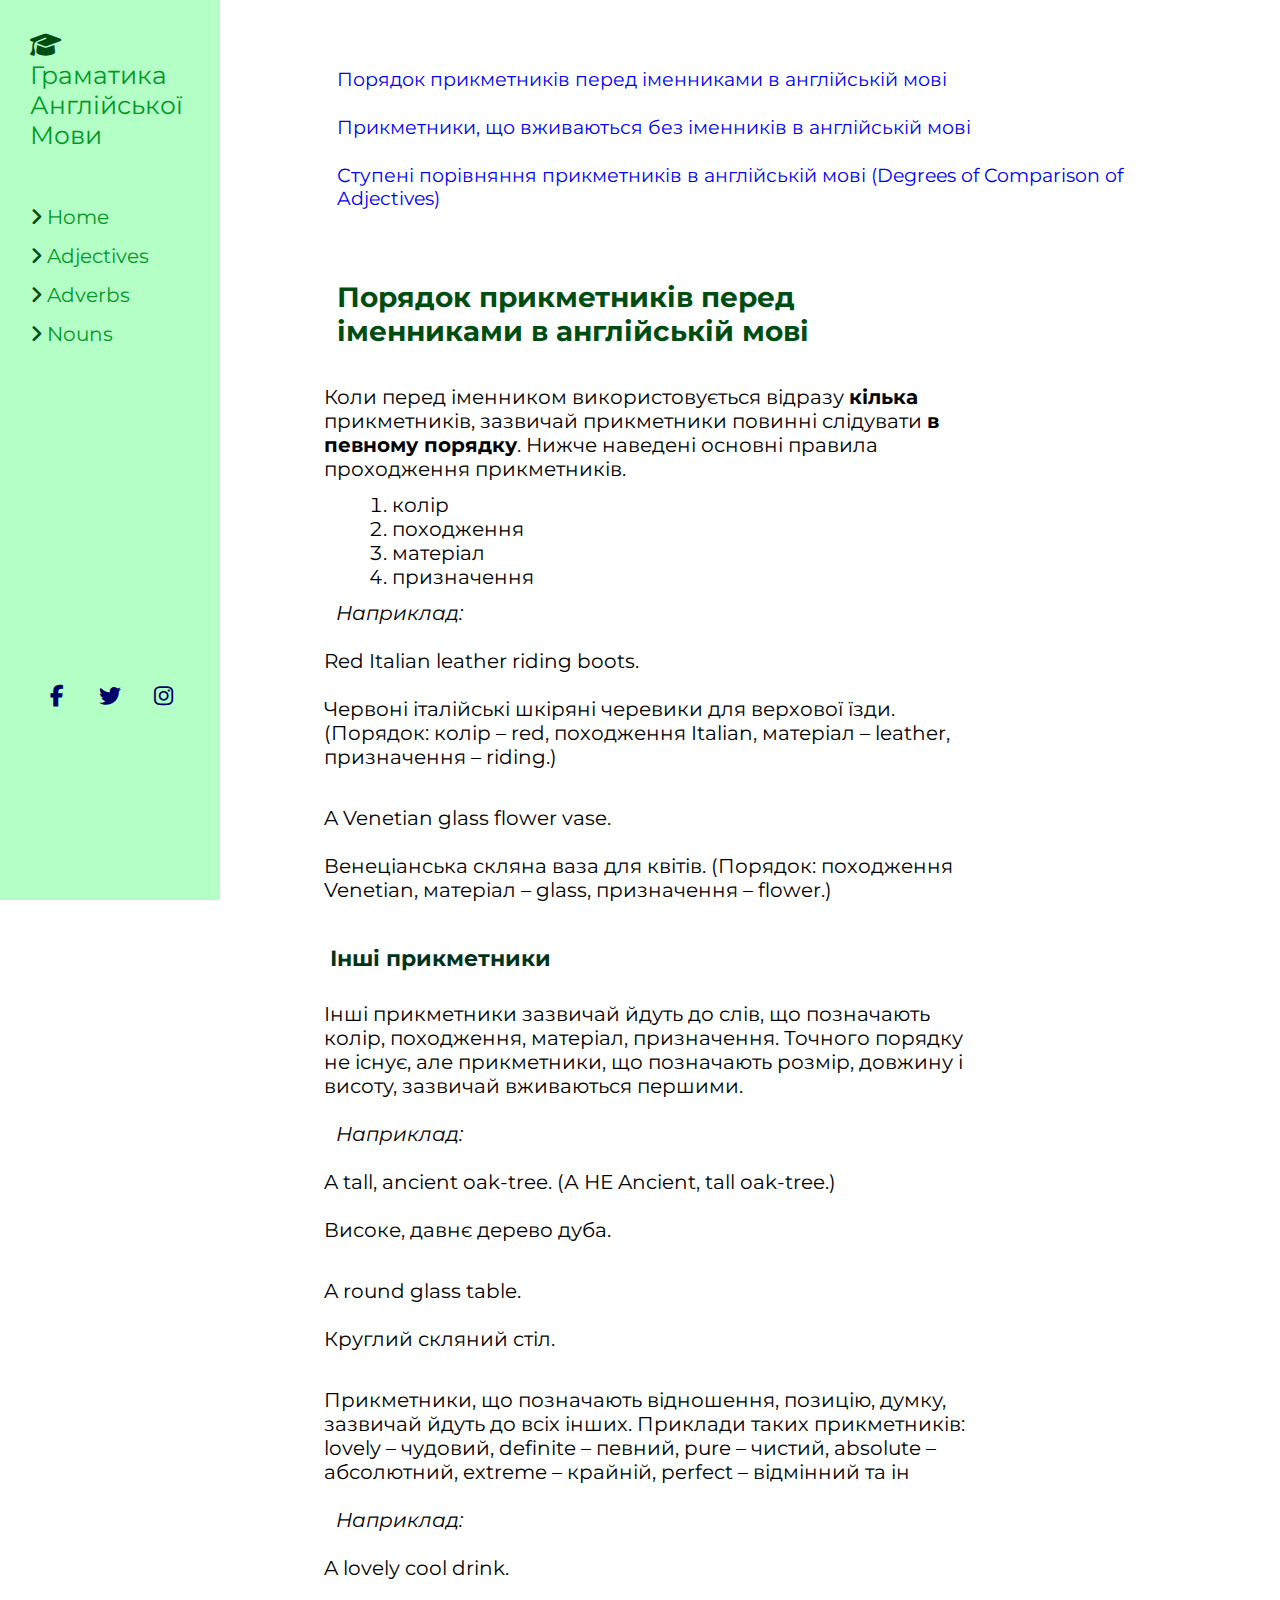
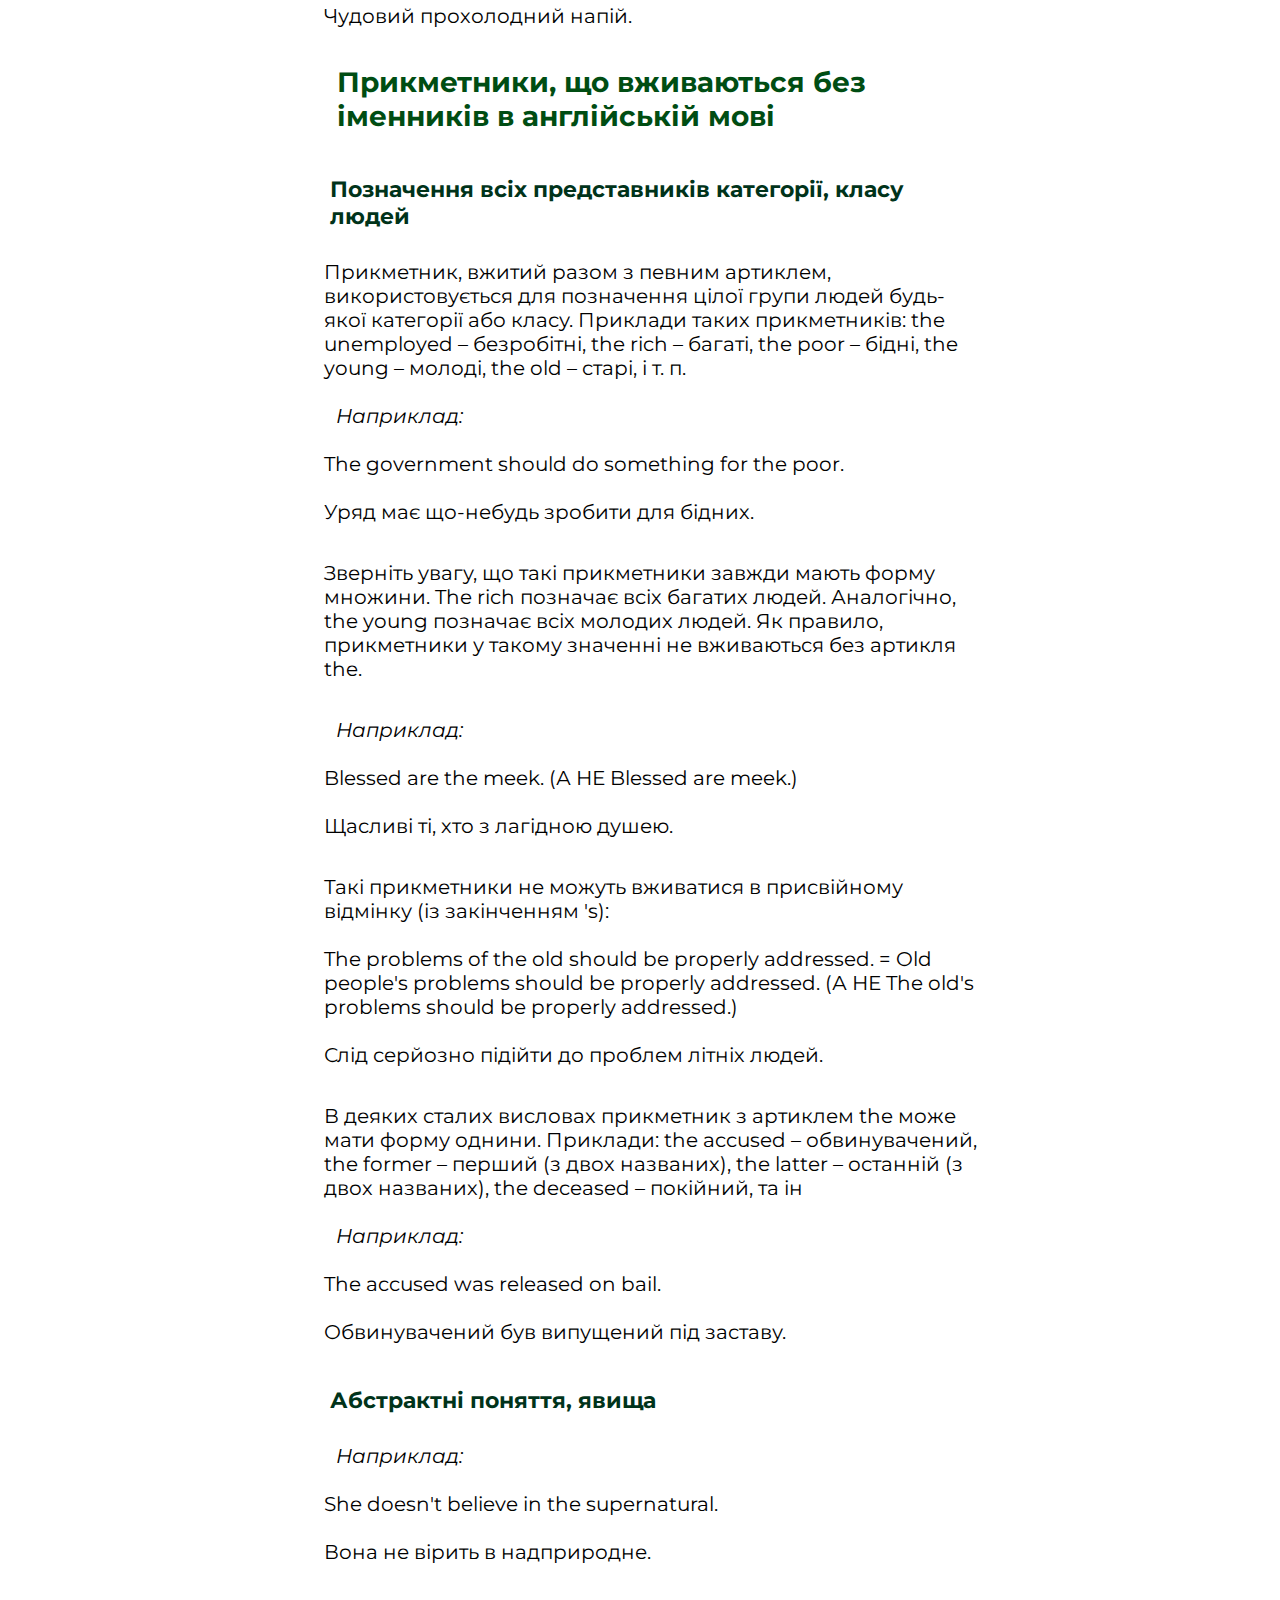
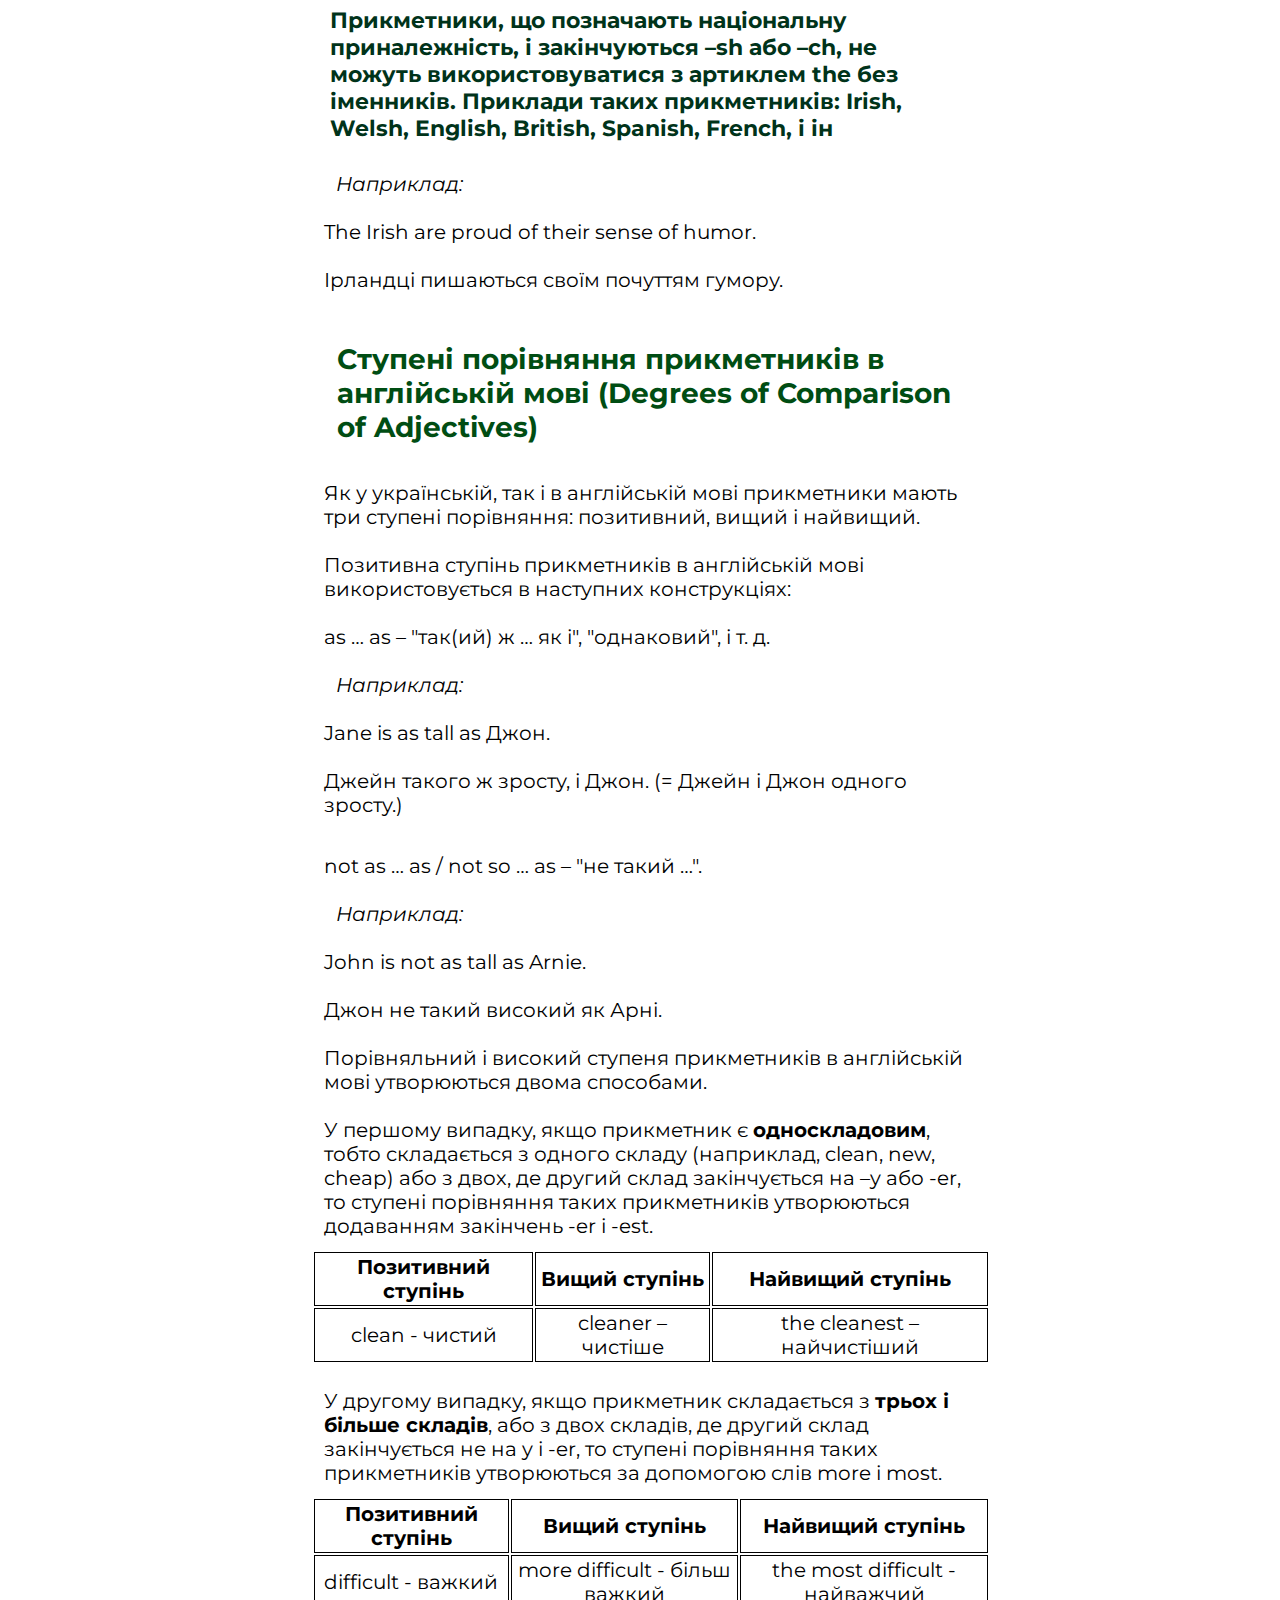
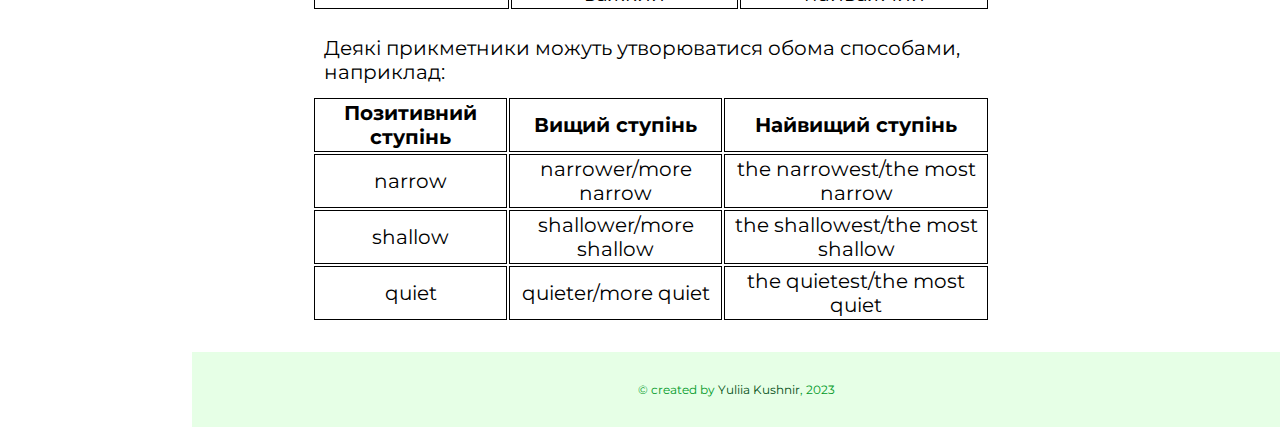
==== Simple_site_2/adjectives.html @ 75a21b82 "Add files via upload" ====
<!DOCTYPE html>
<html lang="en">
<head>
    <meta charset="UTF-8">
    <meta name="viewport" content="width=device-width, initial-scale=1.0">
    <title>Граматика англійської мови</title>

    <link rel="stylesheet" href="https://cdnjs.cloudflare.com/ajax/libs/font-awesome/6.5.1/css/all.min.css">
    <link rel="stylesheet" href="css/style.css">
    <link rel="icon" type="image/x-icon" href="img/favicon.ico">

    <script src="js/script.js" defer></script>
</head>
<body>
        <!-- header section starts -->
    <div id="menu-btn" class="fas fa-bars"></div>

    <header class="header">
        <!-- href="#" Не вказує ім'я ідентифікатора, але має відповідне розташування – верхню частину сторінки. Клацання на прив'язці пересуне позицію прокрутки вгору.href="#" -->
        <a href="#" class="logo"><i class="fas fa-graduation-cap"></i>Граматика англійської мови</a>

        <nav class="navbar">
            <a href="/index.html"> <i class="fas fa-angle-right"></i>  home </a>
            <a href="adjectives.html"> <i class="fas fa-angle-right"></i> adjectives</a>
            <a href="adverbs.html"> <i class="fas fa-angle-right"></i>  adverbs </a>
            <a href="nouns.html"> <i class="fas fa-angle-right"></i>  nouns </a>

        </nav>

        <div class="share">
            <a href="#" class="fab fa-facebook-f"></a>
            <a href="#" class="fab fa-twitter"></a>
            <a href="#" class="fab fa-instagram"></a>
        </div>
    </header>
    <!-- header section ends -->

    <section class="adjectives">   
        <div class="chapters">
            <p><a href="#C1">Порядок прикметників перед іменниками в англійській мові</a></p>
            <p><a href="#C2">Прикметники, що вживаються без іменників в англійській мові</a></p>
            <p><a href="#C3">Ступені порівняння прикметників в англійській мові (Degrees of Comparison of Adjectives)</a></p>
        </div>     
        <div class="content">
            <h3 id="C1">Порядок прикметників перед іменниками в англійській мові</h3>
            <p>Коли перед іменником використовується відразу <strong>кілька</strong> прикметників, зазвичай прикметники повинні слідувати <strong>в певному порядку</strong>. Нижче наведені основні правила проходження прикметників.</p>
            <ol  class="list1" type="1">
                <li>колір</li>
                <li>походження</li>
                <li>матеріал</li>
                <li>призначення</li>
            </ol>
            <p><span>Наприклад:</span></p>
            <p>Red Italian leather riding boots.</p>
            <p>Червоні італійські шкіряні черевики для верхової їзди. (Порядок: колір – red, походження Italian, матеріал – leather, призначення – riding.)</p>
            <br>
            <p>A Venetian glass flower vase.</p>
            <p>Венеціанська скляна ваза для квітів. (Порядок: походження Venetian, матеріал – glass, призначення – flower.)</p>

            <br>
            <h4>Інші прикметники</h4>
            <p>Інші прикметники зазвичай йдуть до слів, що позначають колір, походження, матеріал, призначення. Точного порядку не існує, але прикметники, що позначають розмір, довжину і висоту, зазвичай вживаються першими.</p>
            <p><span>Наприклад:</span></p>
            <p>A tall, ancient oak-tree. (А НЕ Ancient, tall oak-tree.)</p>
            <p>Високе, давнє дерево дуба.</p>
            <br>
            <p>A round glass table.</p>
            <p>Круглий скляний стіл.</p>
            <br>

            <p>Прикметники, що позначають відношення, позицію, думку, зазвичай йдуть до всіх інших. Приклади таких прикметників: lovely – чудовий, definite – певний, pure – чистий, absolute – абсолютний, extreme – крайній, perfect – відмінний та ін</p>
            <p><span>Наприклад:</span></p>
            <p>A lovely cool drink.</p>
            <p>Чудовий прохолодний напій.</p>
            
            <h3 id="C2">Прикметники, що вживаються без іменників в англійській мові</h3>
            <h4>Позначення всіх представників категорії, класу людей</h4>
            <p>Прикметник, вжитий разом з певним артиклем, використовується для позначення цілої групи людей будь-якої категорії або класу. Приклади таких прикметників: the unemployed – безробітні, the rich – багаті, the poor – бідні, the young – молоді, the old – старі, і т. п.</p>
            <p><span>Наприклад:</span></p>
            <p>The government should do something for the poor.</p>
            <p>Уряд має що-небудь зробити для бідних.</p>
            <br>
            <p>Зверніть увагу, що такі прикметники завжди мають форму множини. The rich позначає всіх багатих людей. Аналогічно, the young позначає всіх молодих людей. Як правило, прикметники у такому значенні не вживаються без артикля the.</p>
            <br>
            <p><span>Наприклад:</span></p>
            <p>Blessed are the meek. (А НЕ Blessed are meek.)</p>
            <p>Щасливі ті, хто з лагідною душею.</p>
            <br>
            <p>Такі прикметники не можуть вживатися в присвійному відмінку (із закінченням 's):</p>
            <p>The problems of the old should be properly addressed. = Old people's problems should be properly addressed. (А НЕ The old's problems should be properly addressed.)</p>
            <p>Слід серйозно підійти до проблем літніх людей.</p>
            <br>
            <p>В деяких сталих висловах прикметник з артиклем the може мати форму однини. Приклади: the accused – обвинувачений, the former – перший (з двох названих), the latter – останній (з двох названих), the deceased – покійний, та ін</p>
            <p><span>Наприклад:</span></p>
            <p>The accused was released on bail.</p>
            <p>Обвинувачений був випущений під заставу.</p>
            <br>
            <h4>Абстрактні поняття, явища</h4>
            <p><span>Наприклад:</span></p>
            <p>She doesn't believe in the supernatural.</p>
            <p>Вона не вірить в надприродне.</p>
            <br>
            <h4>Прикметники, що позначають національну приналежність, і закінчуються –sh або –ch, не можуть використовуватися з артиклем the без іменників. Приклади таких прикметників: Irish, Welsh, English, British, Spanish, French, і ін</h4>
            <p><span>Наприклад:</span></p>
            <p>The Irish are proud of their sense of humor.</p>
            <p>Ірландці пишаються своїм почуттям гумору.</p>
            <br>

            <h3 id="C3">Ступені порівняння прикметників в англійській мові (Degrees of Comparison of Adjectives)</h3>
            <p>Як у українській, так і в англійській мові прикметники мають три ступені порівняння: позитивний, вищий і найвищий.</p>
            <p>Позитивна ступінь прикметників в англійській мові використовується в наступних конструкціях:</p>
            <p>as … as – "так(ий) ж … як і", "однаковий", і т. д.</p>
            <p><span>Наприклад:</span></p>
            <p>Jane is as tall as Джон.</p>
            <p>Джейн такого ж зросту, і Джон. (= Джейн і Джон одного зросту.)</p>
            <br>
            <p>not as … as / not so … as – "не такий …".</p>
            <p><span>Наприклад:</span></p>
            <p>John is not as tall as Arnie.</p>
            <p>Джон не такий високий як Арні.</p>
            <p>Порівняльний і високий ступеня прикметників в англійській мові утворюються двома способами.</p>
            <p>У першому випадку, якщо прикметник є <b>односкладовим</b>, тобто складається з одного складу (наприклад, clean, new, cheap) або з двох, де другий склад закінчується на –y або -er, то ступені порівняння таких прикметників утворюються додаванням закінчень -er і -est.</p>

            <table class="table1">
                <tr>
                    <th>Позитивний ступінь</th>
                    <th>Вищий ступінь</th>
                    <th>Найвищий ступінь</th>
                </tr>
                <tr>
                    <td>clean - чистий</td>
                    <td>cleaner – чистіше</td>
                    <td>the cleanest – найчистіший</td>
                </tr>
            </table>
            <br>
            <p>У другому випадку, якщо прикметник складається з <b>трьох і більше складів</b>, або з двох складів, де другий склад закінчується не на y і -er, то ступені порівняння таких прикметників утворюються за допомогою слів more і most.</p>
            <table class="table1">
                <tr>
                    <th>Позитивний ступінь</th>
                    <th>Вищий ступінь</th>
                    <th>Найвищий ступінь</th>
                </tr>
                <tr>
                    <td>difficult - важкий</td>
                    <td>more difficult - більш важкий</td>
                    <td>the most difficult - найважчий</td>
                </tr>
            </table>      
            <br>
            <p>Деякі прикметники можуть утворюватися обома способами, наприклад:</p>
            <table class="table1">
                <tr>
                    <th>Позитивний ступінь</th>
                    <th>Вищий ступінь</th>
                    <th>Найвищий ступінь</th>
                </tr>
                <tr>
                    <td>narrow</td>
                    <td>narrower/more narrow</td>
                    <td>the narrowest/the most narrow</td>
                </tr>
                <tr>
                    <td>shallow</td>
                    <td>shallower/more shallow</td>
                    <td>the shallowest/the most shallow</td>
                </tr>
                <tr>
                    <td>quiet</td>
                    <td>quieter/more quiet</td>
                    <td>the quietest/the most quiet</td>
                </tr>
            </table>           
        </div>
    </section>

    <section id="footer">
            <p>&copy; created by <span>Yuliia Kushnir</span>, 2023</p>
    </section>
    
</body>
</html>
---- Simple_site_2/css/style.css ----
@import url('https://fonts.googleapis.com/css2?family=Montserrat:wght@100;200;300;400;500&display=swap');

*{
    font-family: 'Montserrat', sans-serif;
    margin:0; padding:0;
    box-sizing: border-box;
    outline:none; /* визначає стиль контуру: лінія, яка малюється навколо елементів, ПОЗА межами, щоб елемент виділявся*/
    border:none; /* дозволяють вказати стиль, ширину і колір кордону елемента */
    text-decoration:none;
    transition: all .2s linear; /*-переходи дозволяють змінювати значення властивостей плавно, протягом заданого проміжку часу */

}

/* $green:#3CB371; /*Medium sea green*/
/* $lightgreean:#90EE90; 
$black:#263238; 
$white:#F5FFFA; /*mint cream*/
/* $grey:#C0C0C0; /*silver*/
/* $yellow:#FFFF00;
$border:.1rem solid #999; */ 

@mixin grid($val) {
    display:grid;
    grid-template-columns:repeat(auto-fit, minmax($val, 1fr));
    gap:2rem;
}

html{
    font-size:62.5%;
    overflow-x:hidden;
    scroll-behavior: smooth;

    &::-webkit-scrollbar{
        width:1rem;
    }

    &::-webkit-scrollbar-track{
        background:transparent;
    }

    &::-webkit-scrollbar-thumb{
        background:	#b3ffc6;
    }
}

body{
    padding-left:15%;
}

section {
    padding:3em 12rem;
}

.header{
    position:fixed;
    top:0; left:0;
    z-index: 1000; /*Властивість z-index визначає порядок стека елемента. number(1000) - елемент буде найпершим*/
    background:	#b3ffc6;
    width:22rem;
    height:100%;
    padding: 3rem;
    text-transform: capitalize; /*, uppercase, lowercase - властивість CSS, яка визначає, як писати текст елемента з великої літери. */
    
    .logo{
        font-size: 2.5rem;
        color:#009926;
        i{
            color:#004d13;
        }
    }

    .navbar{
        padding:25% 0;

        a{
            display:block;
            font-size: 2rem;
            margin:1.5rem 0;
            color:#009926;

            i{
                color:#004d13;
                padding-right: .5 rem;
            }

            &:hover{
                font-weight: 550;
            }
        }
    }

    .share{
        text-align:center;
        padding-top:27rem;
        a{
            height:5rem;
            width:5rem;
            line-height: 5rem;
            font-size: 2.2rem;
            background-color: transparent;
            color:#000066;
        }
    }
}

/* #menu-btn{
    position:fixed;
    top:1rem; right:2rem;
    height:5rem;
    width:5rem;
    line-height:5rem;
    font-size:2.5rem;
    background: #b3ffc6;
    color:#F5FFFA;
    cursor: pointer;
    text-align:center;
    z-index: 10000;
    display:content;

    &.fa-times{
        background: #b3ffc6;
        color:#F5FFFA;
    }
} */

.home{
    display: flex;
    align-items: center;
    flex-wrap:wrap;
    gap:2rem;

    .image{
        flex:1 1 40 rem;

        img{
            width:90%;
        }
    }

    .content{
        width:90%;

        h3{
            color:#004d13;
            font-size: 2.8rem;
            padding: 2.5rem;
        }
        p{
            font-size: 2rem;
            padding:1.2rem;
        }
    }
}

.adjectives, .adverbs, .nouns {
    display: flex;
    align-items: center;
    flex-wrap:wrap;
    gap:2rem;
    
    .chapters{
        p{
            font-size: 1.9rem;
            margin: 2.5rem;
        }
    }


    .content{
        width:80%;
        h3{
            color:#004d13;
            font-size: 2.8rem;
            padding: 2.5rem;
        }
        
        h4{
            color:#00331a;
            font-size: 2.2rem;
            padding: 1.8rem;
        }
        .list1{
            font-size: 2rem;
            padding-left: 8rem;
        }
        .list2{
            font-size: 2rem;
            padding-left: 8rem;
        }

        span{
            font-size: 2rem;
            font-style: italic;
            padding:1.2rem;
        }

        p{
            font-size: 2rem;
            padding:1.2rem;
        }

        .table1{
            th, td {
                border: 1px solid black;
                border-style:ridge;
                padding:2px;
                text-align:center;
                font-size: 2rem;
            }
        }
        .table2{
            border: 1px solid black;
            border-collapse: collapse;
            width: 80%;
            padding:2px;
            text-align:center;
            font-size: 2rem;
            background-color: #ffffe6;
            
            td:nth-child(even){
                background-color: 	#f2ffe5;
                border: 1px solid black;
                border-collapse: collapse;
            }
            tr{
                border: 1px solid black;
                border-collapse: collapse;
            }
            th{
                background-color:#C0C0C0;
                border: 1px solid black;
                border-collapse: collapse;
            }
        }

    }
}

#footer{
    background: #e6ffe6;
    p{
        text-align:center;
        color:#009926;
        font-size:1.2rem;    
        span{
            color:#004d13;
        }
    }
}













/* 
@media (max-width:2000){
    html{
        font-size: 55%;
    }
}

@media (max-width:768){
    body{
        padding-left: 0;
    }

    #menu-btn{
        display: block;
    }

    .header{
        left:-110%;
        
        &active{
            left:0;
            box-shadow: 0 0 0 100vw rgba(0, 0, 0, .7);
            width:35rem;
        }
    }
    .home .content h3{
        font-size:2 rem;
    }
}

@media (max-width:450){
    html{
        font-size: 50%;
    }
} */
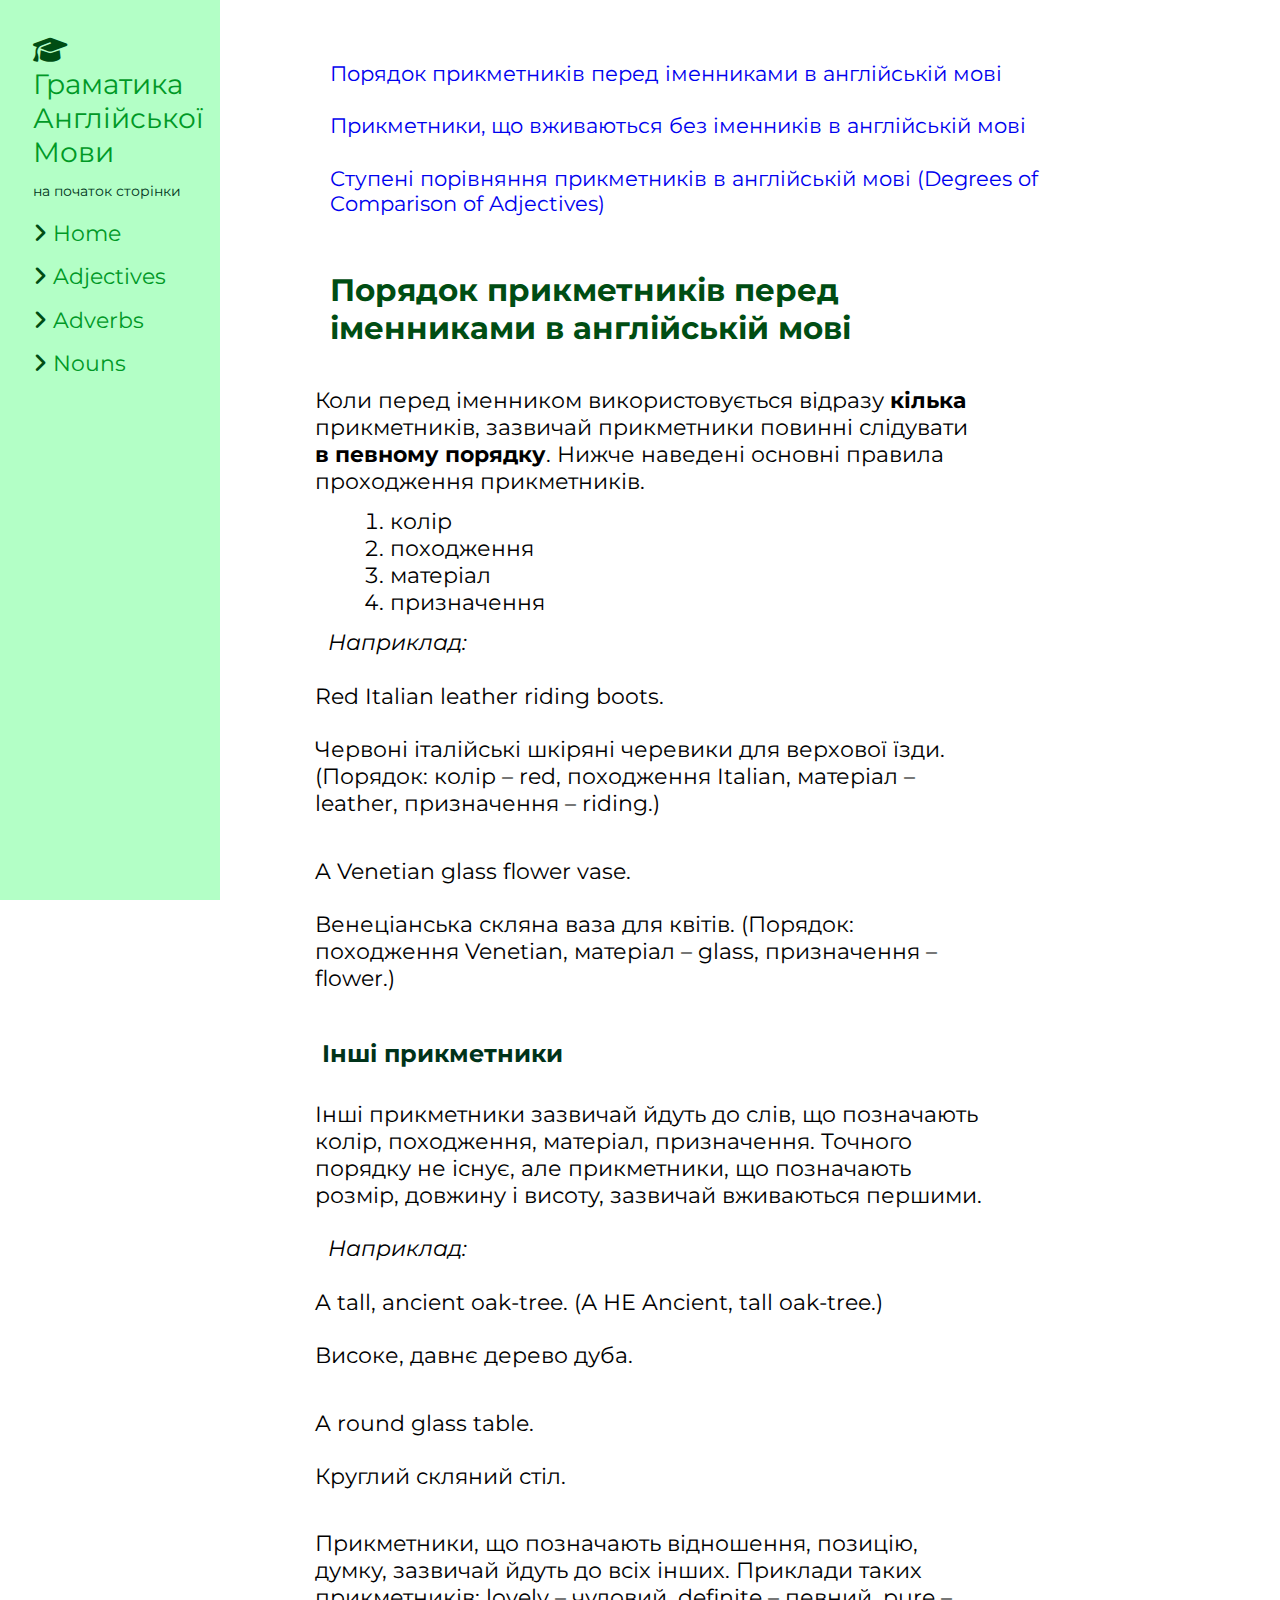
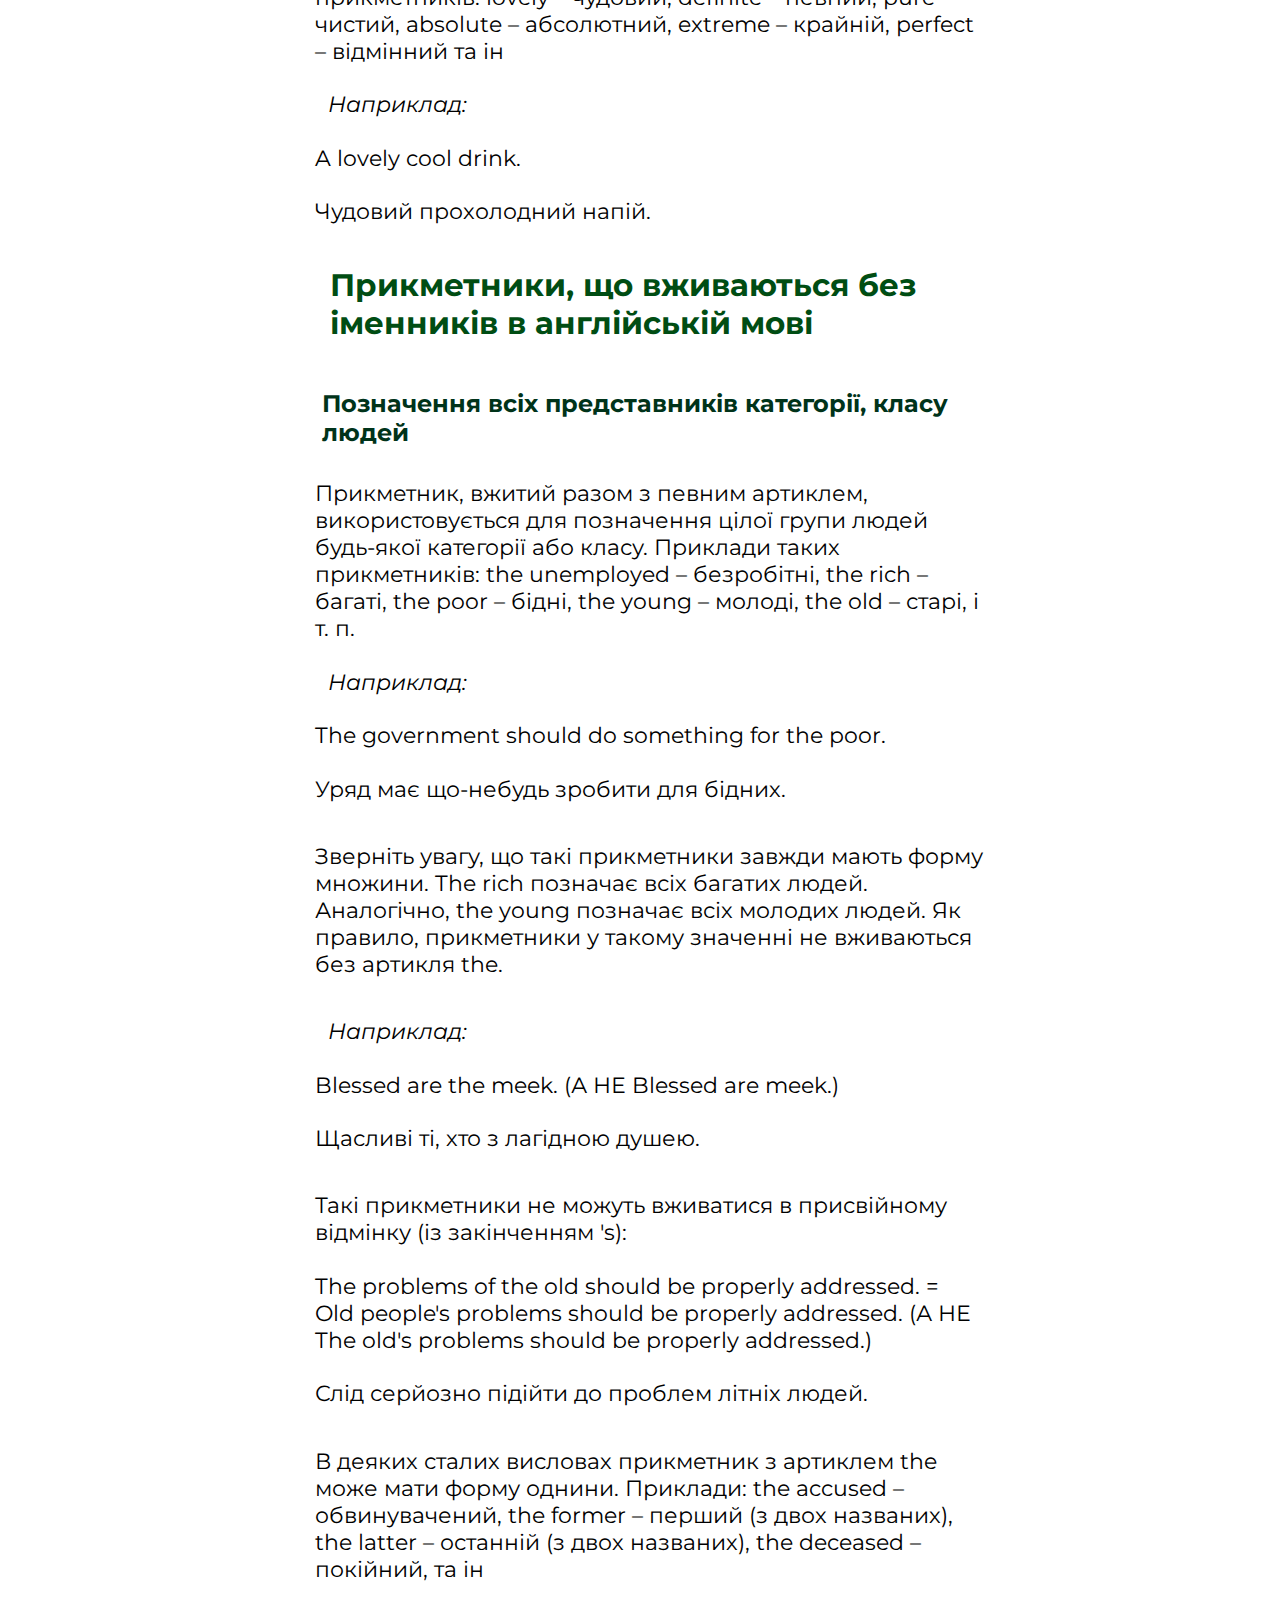
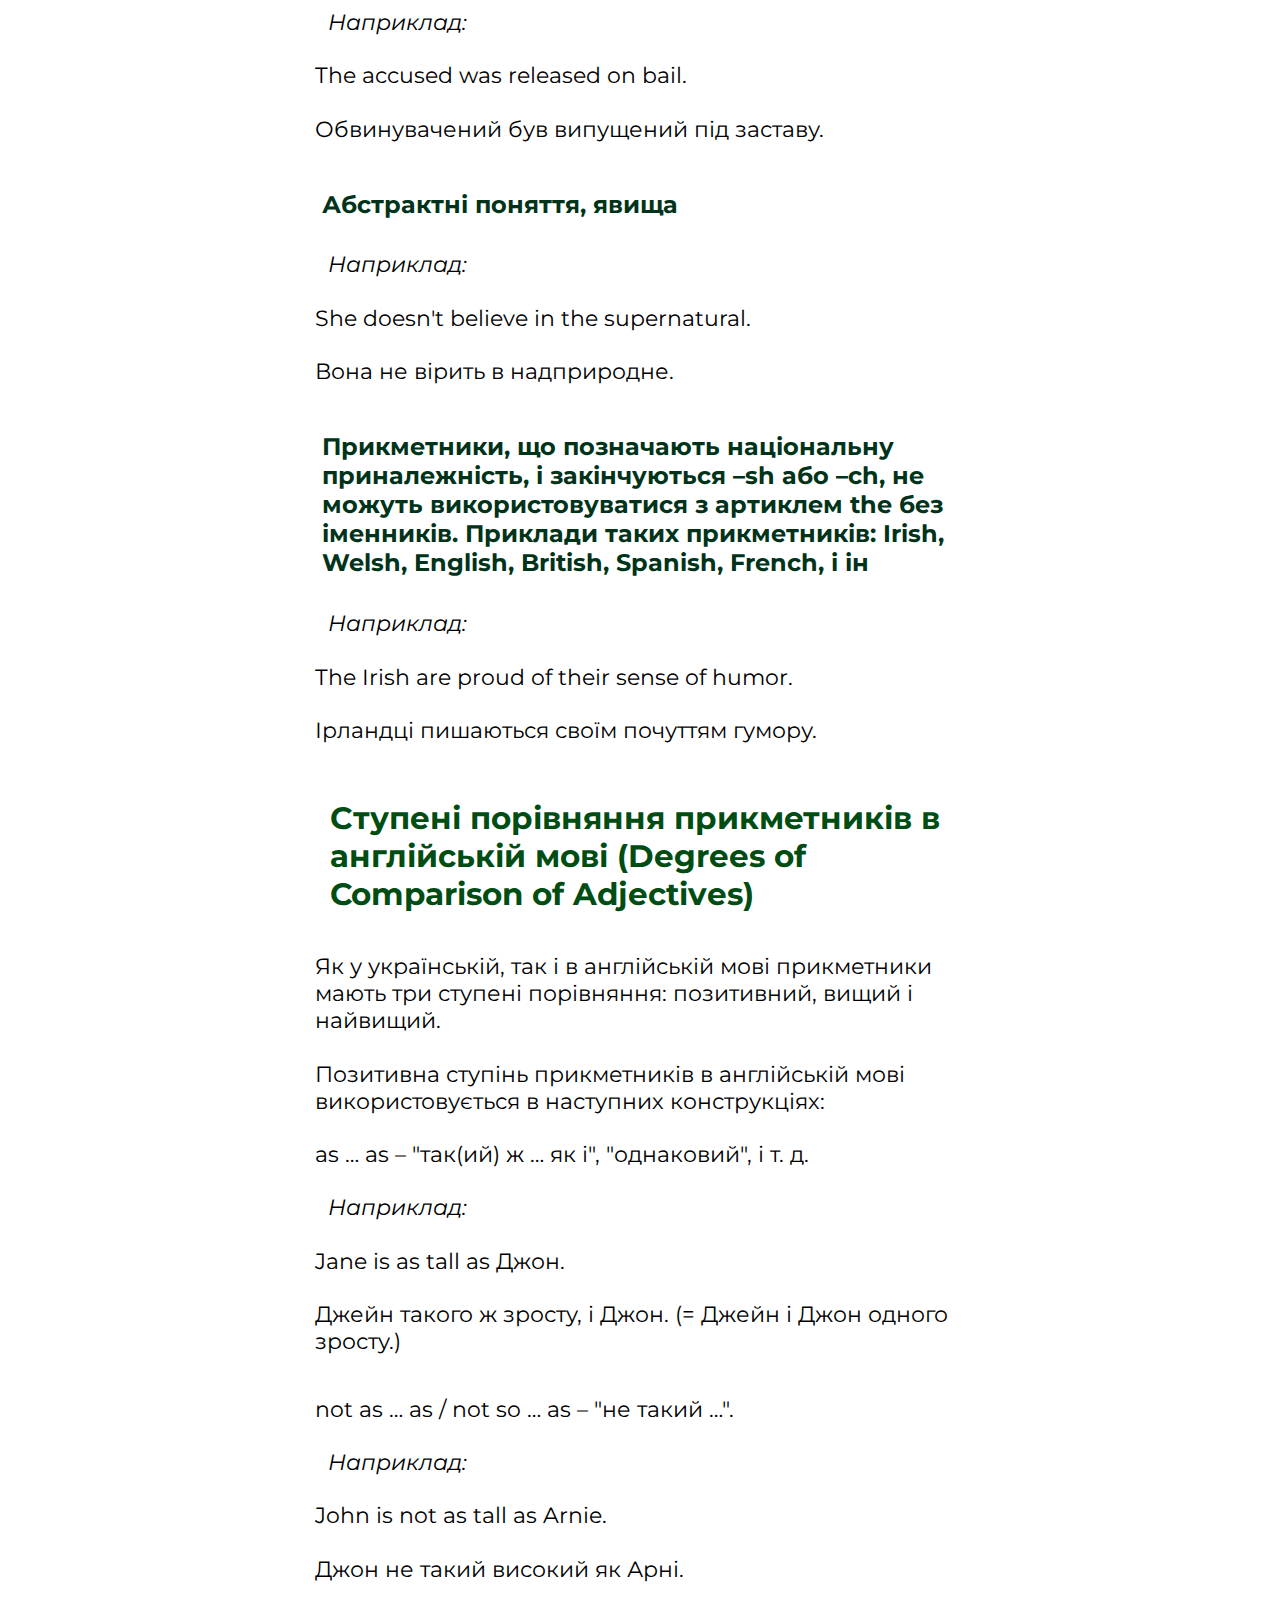
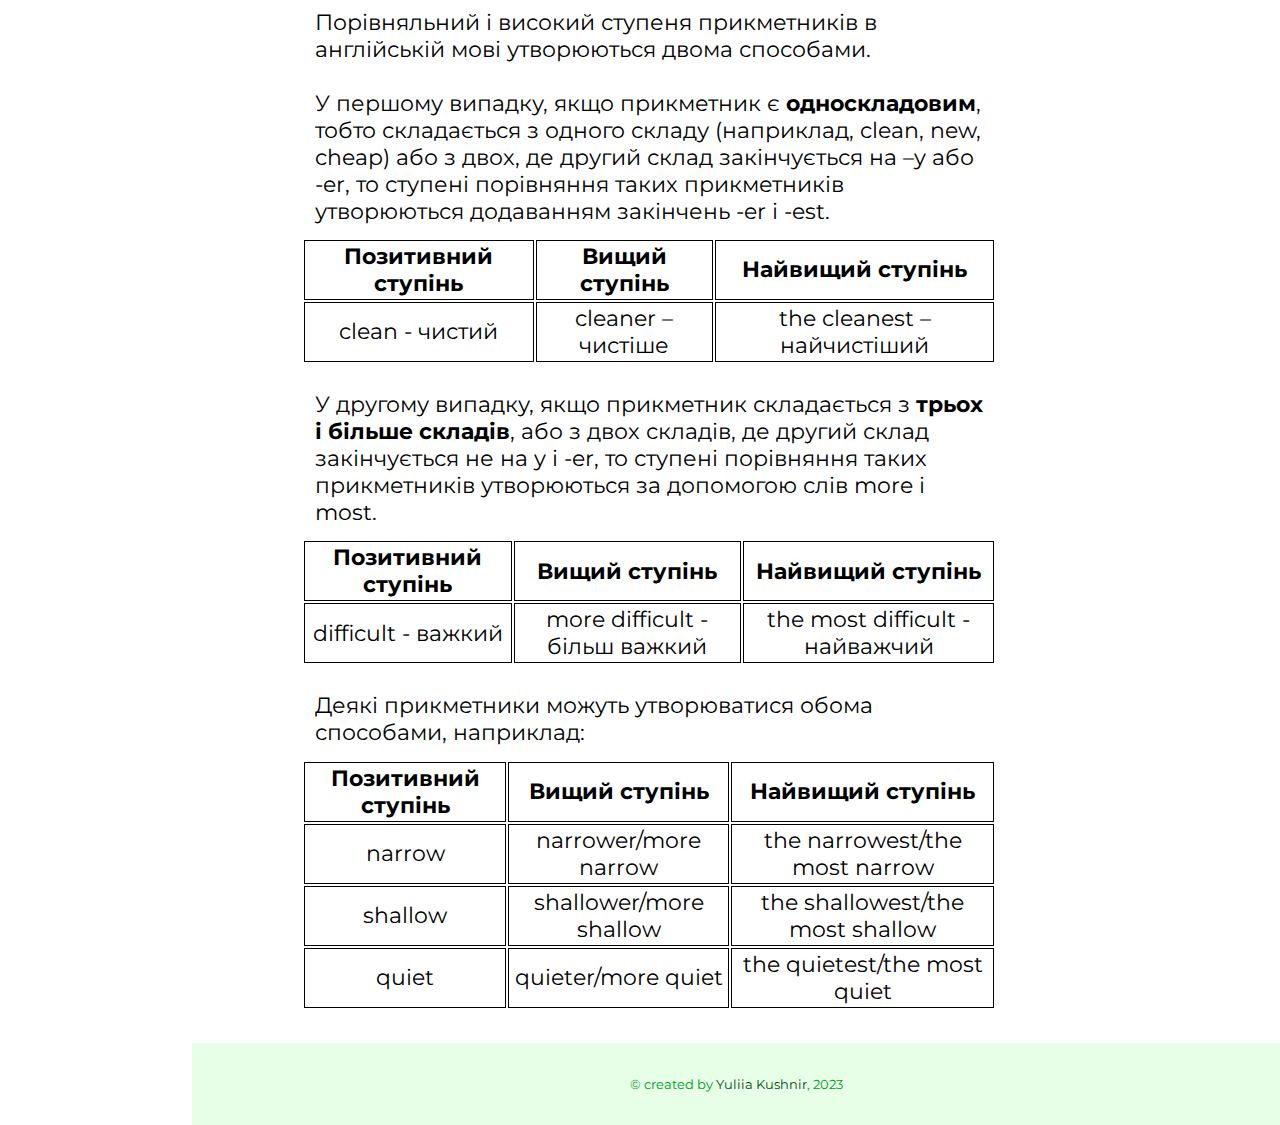
==== commit 5c9a6735: "Add files via upload" ====
--- a/Simple_site_2/adjectives.html
+++ b/Simple_site_2/adjectives.html
@@ -9,15 +9,11 @@
     <link rel="stylesheet" href="css/style.css">
     <link rel="icon" type="image/x-icon" href="img/favicon.ico">
 
-    <script src="js/script.js" defer></script>
 </head>
 <body>
-        <!-- header section starts -->
-    <div id="menu-btn" class="fas fa-bars"></div>
 
     <header class="header">
-        <!-- href="#" Не вказує ім'я ідентифікатора, але має відповідне розташування – верхню частину сторінки. Клацання на прив'язці пересуне позицію прокрутки вгору.href="#" -->
-        <a href="#" class="logo"><i class="fas fa-graduation-cap"></i>Граматика англійської мови</a>
+        <a href="#" class="logo"><i class="fas fa-graduation-cap"></i>Граматика англійської мови<br><span>на початок сторінки</span></a>
 
         <nav class="navbar">
             <a href="/index.html"> <i class="fas fa-angle-right"></i>  home </a>
@@ -26,14 +22,7 @@
             <a href="nouns.html"> <i class="fas fa-angle-right"></i>  nouns </a>
 
         </nav>
-
-        <div class="share">
-            <a href="#" class="fab fa-facebook-f"></a>
-            <a href="#" class="fab fa-twitter"></a>
-            <a href="#" class="fab fa-instagram"></a>
-        </div>
     </header>
-    <!-- header section ends -->
 
     <section class="adjectives">   
         <div class="chapters">
--- a/Simple_site_2/css/style.css
+++ b/Simple_site_2/css/style.css
@@ -4,32 +4,21 @@
     font-family: 'Montserrat', sans-serif;
     margin:0; padding:0;
     box-sizing: border-box;
-    outline:none; /* визначає стиль контуру: лінія, яка малюється навколо елементів, ПОЗА межами, щоб елемент виділявся*/
-    border:none; /* дозволяють вказати стиль, ширину і колір кордону елемента */
+    /*outline-style: double;  визначає стиль контуру: лінія, яка малюється навколо елементів, ПОЗА межами, щоб елемент виділявся*/
+    border-style: none; /*дозволяють вказати стиль, ширину і колір кордону елемента */
     text-decoration:none;
     transition: all .2s linear; /*-переходи дозволяють змінювати значення властивостей плавно, протягом заданого проміжку часу */
-
-}
-
-/* $green:#3CB371; /*Medium sea green*/
-/* $lightgreean:#90EE90; 
-$black:#263238; 
-$white:#F5FFFA; /*mint cream*/
-/* $grey:#C0C0C0; /*silver*/
-/* $yellow:#FFFF00;
-$border:.1rem solid #999; */ 
-
-@mixin grid($val) {
-    display:grid;
-    grid-template-columns:repeat(auto-fit, minmax($val, 1fr));
-    gap:2rem;
 }
 
 html{
-    font-size:62.5%;
-    overflow-x:hidden;
+    font-size:11px;
+    overflow-wrap: normal; /* значення за замовчуванням*/
+    overflow-x:auto; /* з'являється гор. смуга прокр за потреби*/
     scroll-behavior: smooth;
 
+    /* псевдоедлементи діють так, ніби ви додали абсолютно новий елемент HTML до розмітки замість того, щоб застосувати клас до існуючих елементів.*/
+    /*  ::-webkit-scrollbar-thumb — маніпулятор прокрутки, який можна перетягувати.
+        ::-webkit-scrollbar-track — доріжка (індикатор поступу) смуги прокрутки, де поверх білої смуги є сіра смуга.*/
     &::-webkit-scrollbar{
         width:1rem;
     }
@@ -48,15 +37,18 @@
 }
 
 section {
-    padding:3em 12rem;
+    padding:3rem 10rem;
 }
 
 .header{
+    /* display:flex; */
+    flex-wrap:wrap;
+    display:block;
     position:fixed;
-    top:0; left:0;
-    z-index: 1000; /*Властивість z-index визначає порядок стека елемента. number(1000) - елемент буде найпершим*/
+    top:0; left:0; 
+    z-index: 2; /* Властивість z-index визначає порядок стека елемента. number(1000) - елемент буде найпершим*/
     background:	#b3ffc6;
-    width:22rem;
+    width:20rem;
     height:100%;
     padding: 3rem;
     text-transform: capitalize; /*, uppercase, lowercase - властивість CSS, яка визначає, як писати текст елемента з великої літери. */
@@ -67,13 +59,21 @@
         i{
             color:#004d13;
         }
+        span{
+            color: #00331a;
+            font-size: 1.3rem;
+            text-transform:lowercase;
+            &:hover{
+                font-weight: 600;
+            }
+        }
     }
 
     .navbar{
-        padding:25% 0;
+        /*padding:3rem, 0;*/
 
         a{
-            display:block;
+            display:block; /*Відображає елемент як блоковий елемент, починається з нової лінії і займає всю ширину */
             font-size: 2rem;
             margin:1.5rem 0;
             color:#009926;
@@ -88,40 +88,7 @@
             }
         }
     }
-
-    .share{
-        text-align:center;
-        padding-top:27rem;
-        a{
-            height:5rem;
-            width:5rem;
-            line-height: 5rem;
-            font-size: 2.2rem;
-            background-color: transparent;
-            color:#000066;
-        }
-    }
-}
-
-/* #menu-btn{
-    position:fixed;
-    top:1rem; right:2rem;
-    height:5rem;
-    width:5rem;
-    line-height:5rem;
-    font-size:2.5rem;
-    background: #b3ffc6;
-    color:#F5FFFA;
-    cursor: pointer;
-    text-align:center;
-    z-index: 10000;
-    display:content;
-
-    &.fa-times{
-        background: #b3ffc6;
-        color:#F5FFFA;
-    }
-} */
+}
 
 .home{
     display: flex;
@@ -133,7 +100,8 @@
         flex:1 1 40 rem;
 
         img{
-            width:90%;
+            width:60%;
+            align-items: center;
         }
     }
 
@@ -150,21 +118,48 @@
             padding:1.2rem;
         }
     }
+
+    .tutoring{
+        font-size: 2rem;
+        padding:1.2rem;
+
+        strong{
+            font-size: 20px;
+            color: #004d13;
+        }
+
+        #more{
+            display:none;
+        
+        }
+
+        #btnReadMore{
+            border: none;
+            color: #00331a;
+            background-color: #b3ffc6;
+            padding: 15px 32px;
+            text-align: center;
+            text-decoration: underline;
+            display: inline-block;
+            font-size: 16px;
+            margin:4px, 2px;
+            cursor:pointer;
+            &:hover{
+                transform:scale(1.2) translateX(8px);
+            } 
+        }
+    }
 }
 
 .adjectives, .adverbs, .nouns {
-    display: flex;
     align-items: center;
-    flex-wrap:wrap;
-    gap:2rem;
-    
+
     .chapters{
         p{
             font-size: 1.9rem;
             margin: 2.5rem;
         }
     }
-
 
     .content{
         width:80%;
@@ -179,6 +174,7 @@
             font-size: 2.2rem;
             padding: 1.8rem;
         }
+
         .list1{
             font-size: 2rem;
             padding-left: 8rem;
@@ -259,15 +255,15 @@
 
 
 
-
 /* 
-@media (max-width:2000){
+
+@media (max-width:1200){
     html{
         font-size: 55%;
     }
 }
 
-@media (max-width:768){
+@media (max-width:991){
     body{
         padding-left: 0;
     }
